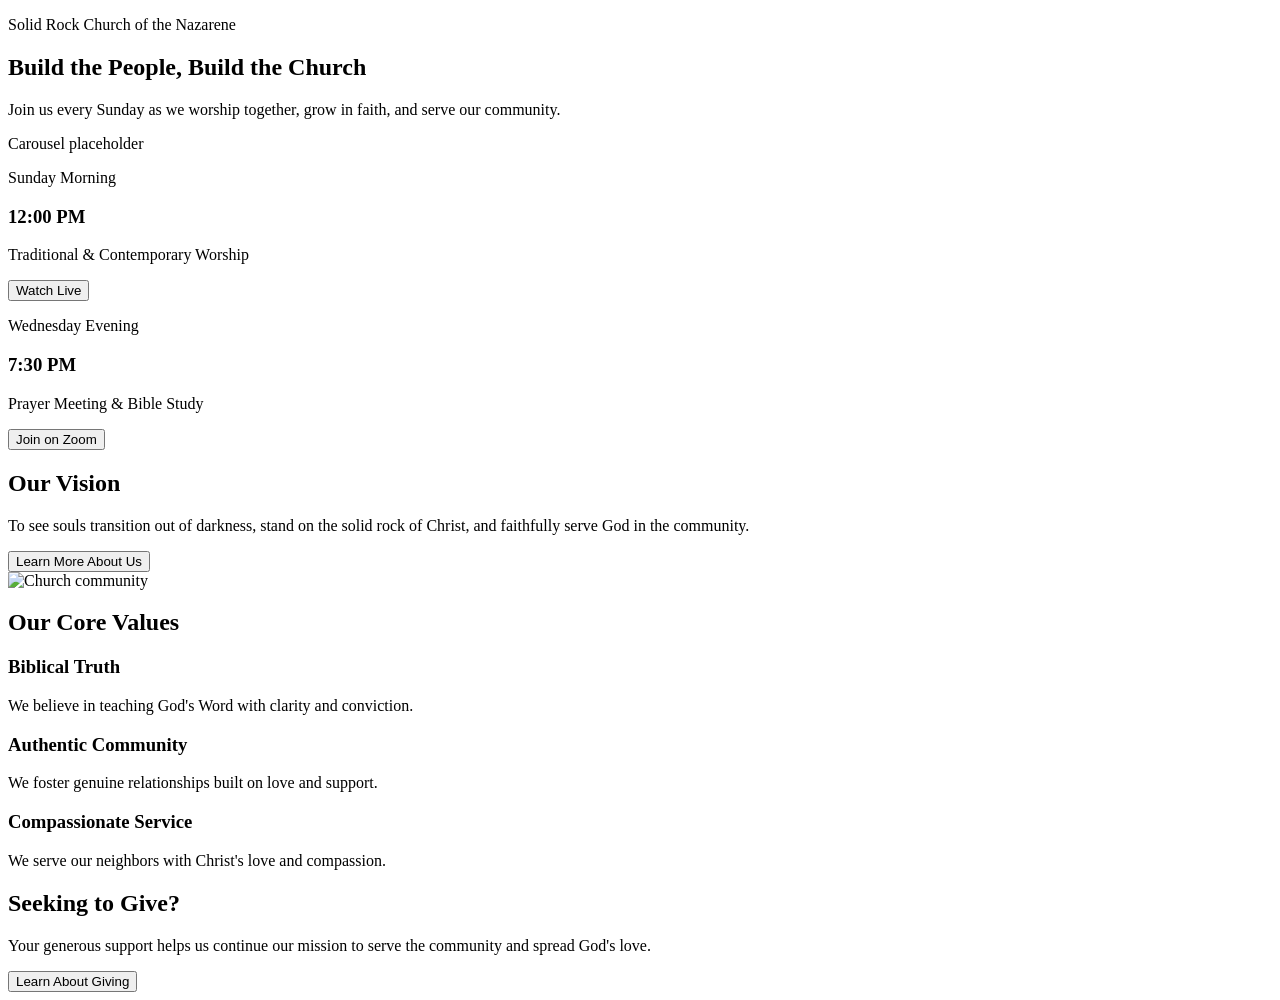
==== index.html @ b42fe3b1 "Add initial HTML structure for Solid Rock Church" ====
<!DOCTYPE html>
<html lang="en">
<head>
<meta charset="UTF-8">
<meta name="viewport" content="width=device-width, initial-scale=1.0">
<title>Solid Rock Church</title>
<link rel="stylesheet" href="style.css">
</head>

<body>

<!-- HERO -->
<section class="hero">
  <div class="hero-text">
    <p>Solid Rock Church of the Nazarene</p>

    <h1>
      Build the <strong>People</strong>, Build the
      <strong>Church</strong>
    </h1>

    <p>
      Join us every Sunday as we worship together,
      grow in faith, and serve our community.
    </p>
  </div>

  <div class="carousel">
    Carousel placeholder
  </div>
</section>

<!-- SERVICE TIMES -->
<section class="services">

  <div class="service">
    <p>Sunday Morning</p>
    <h3>12:00 PM</h3>
    <p>Traditional & Contemporary Worship</p>
    <button>Watch Live</button>
  </div>

  <div class="service">
    <p>Wednesday Evening</p>
    <h3>7:30 PM</h3>
    <p>Prayer Meeting & Bible Study</p>
    <button>Join on Zoom</button>
  </div>

</section>

<!-- VISION -->
<section class="vision">

  <div>
    <h2>Our Vision</h2>

    <p>
      To see souls transition out of darkness,
      stand on the solid rock of Christ,
      and faithfully serve God in the community.
    </p>

    <button>Learn More About Us</button>
  </div>

  <img src="hero.jpg" alt="Church community">

</section>

<!-- VALUES -->
<section class="values">

<h2>Our Core Values</h2>

<div class="value-grid">

<div>
<h3>Biblical Truth</h3>
<p>We believe in teaching God's Word with clarity and conviction.</p>
</div>

<div>
<h3>Authentic Community</h3>
<p>We foster genuine relationships built on love and support.</p>
</div>

<div>
<h3>Compassionate Service</h3>
<p>We serve our neighbors with Christ's love and compassion.</p>
</div>

</div>

</section>

<!-- CTA -->
<section class="cta">

<h2>Seeking to Give?</h2>

<p>
Your generous support helps us continue our mission
to serve the community and spread God's love.
</p>

<button>Learn About Giving</button>

</section>

<script src="script.js"></script>

</body>
</html>
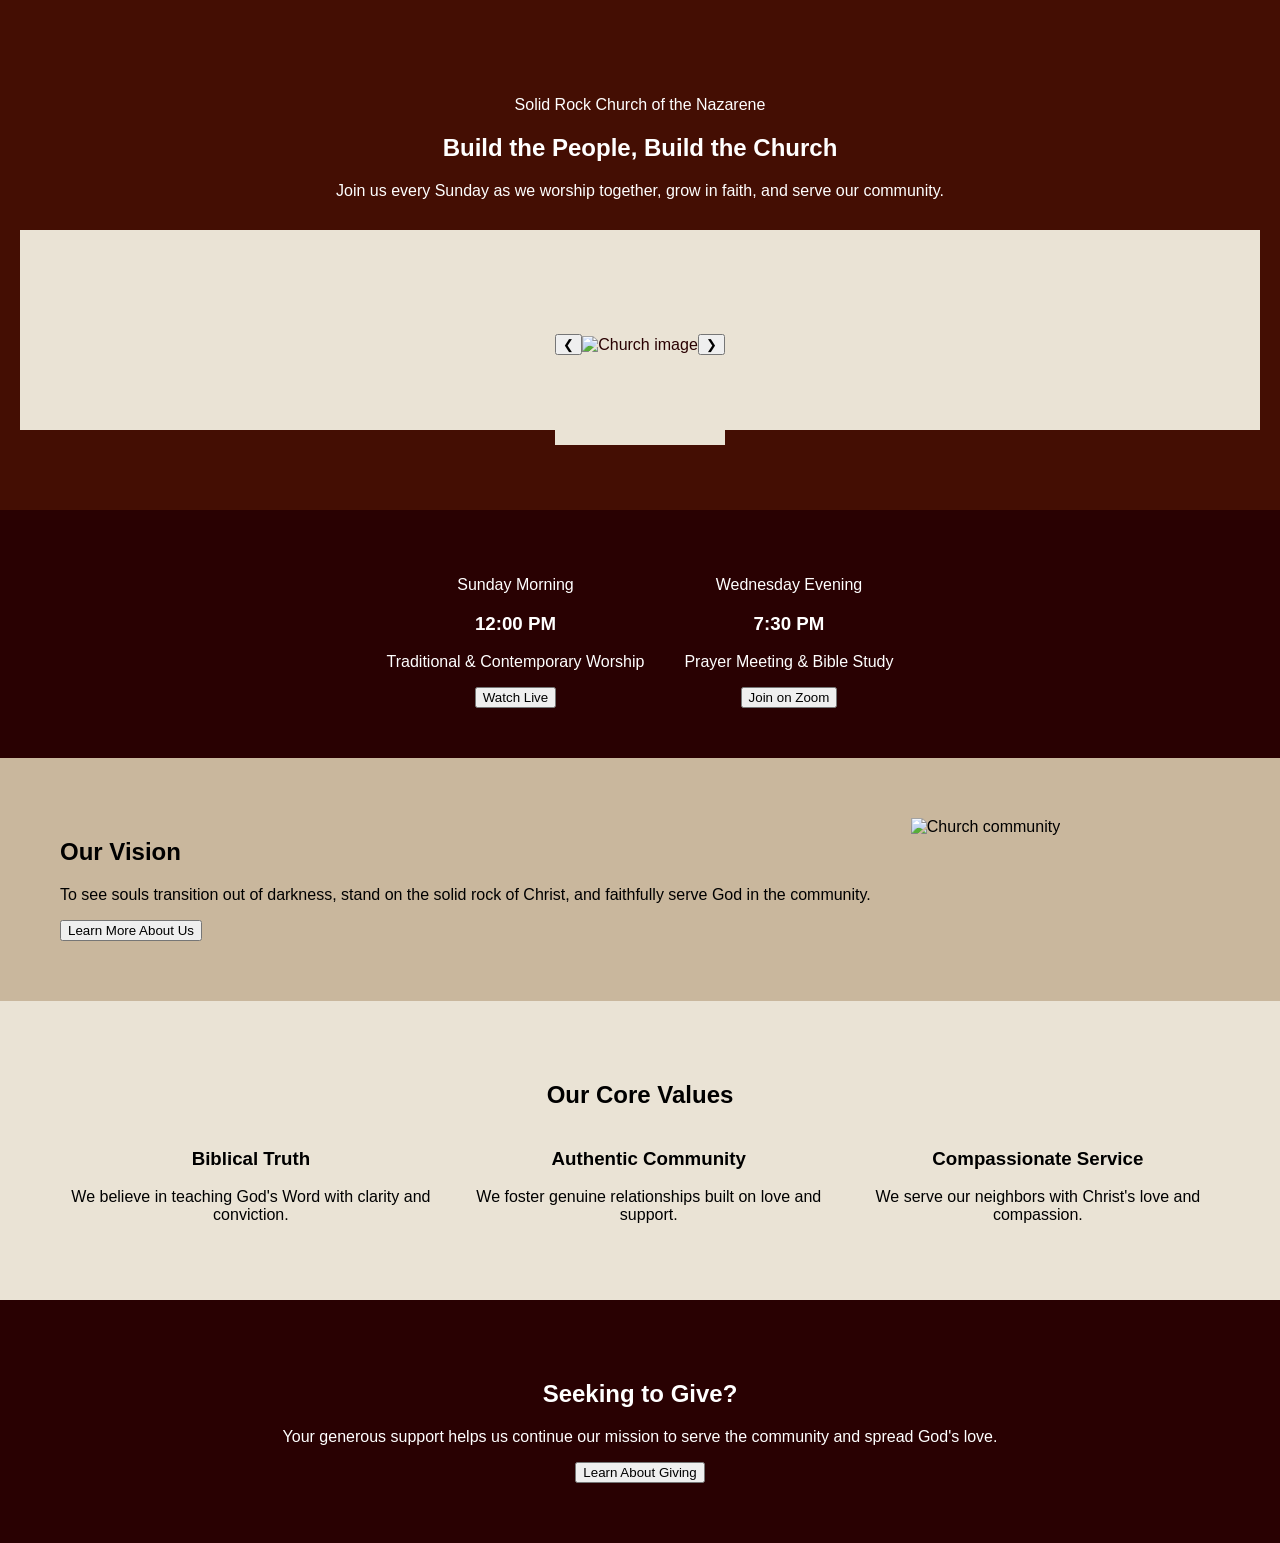
==== commit a230c67e: "Add carousel structure to index.html" ====
--- a/index.html
+++ b/index.html
@@ -26,7 +26,15 @@
   </div>
 
   <div class="carousel">
-    Carousel placeholder
+    <div class="carousel">
+
+  <button class="prev">&#10094;</button>
+
+  <img id="carousel-image" src="images/carousel1.jpg" alt="Church image">
+
+  <button class="next">&#10095;</button>
+
+</div>
   </div>
 </section>
 
--- a/style.css
+++ b/style.css
@@ -0,0 +1,57 @@
+body{
+font-family: Inter, sans-serif;
+margin:0;
+background:#EAE3D5;
+}
+
+.hero{
+background:#440E03;
+color:white;
+text-align:center;
+padding:80px 20px;
+}
+
+.carousel{
+background:#EAE3D5;
+color:#290102;
+height:200px;
+display:flex;
+align-items:center;
+justify-content:center;
+margin-top:30px;
+}
+
+.services{
+display:flex;
+justify-content:center;
+gap:40px;
+padding:50px;
+background:#290102;
+color:white;
+text-align:center;
+}
+
+.vision{
+display:flex;
+gap:40px;
+padding:60px;
+background:#c9b79d;
+}
+
+.values{
+text-align:center;
+padding:60px;
+}
+
+.value-grid{
+display:flex;
+gap:30px;
+justify-content:center;
+}
+
+.cta{
+background:#290102;
+color:white;
+text-align:center;
+padding:60px;
+}
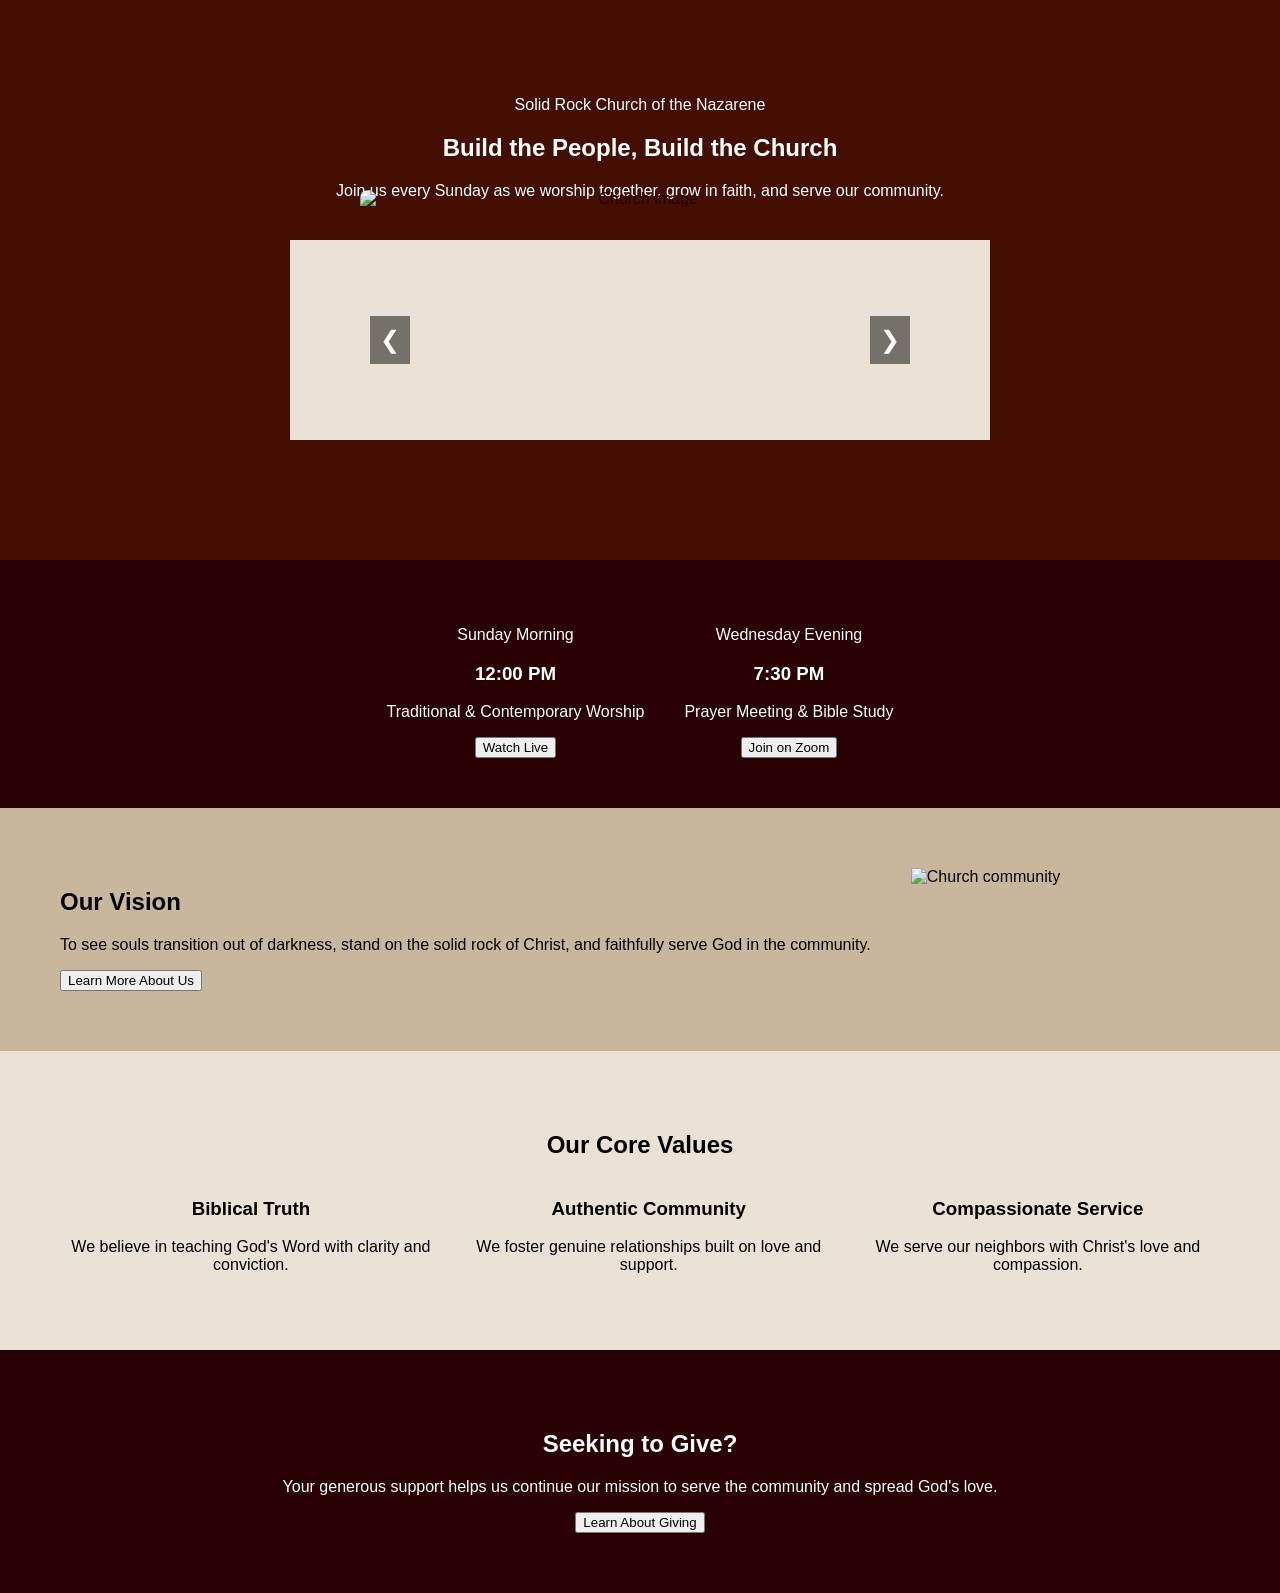
==== commit 06c4efec: "Add script.js reference to index.html" ====
--- a/index.html
+++ b/index.html
@@ -6,7 +6,7 @@
 <title>Solid Rock Church</title>
 <link rel="stylesheet" href="style.css">
 </head>
-
+<script src="script.js"></script>
 <body>
 
 <!-- HERO -->
--- a/style.css
+++ b/style.css
@@ -55,3 +55,37 @@
 text-align:center;
 padding:60px;
 }
+
+.carousel{
+position:relative;
+width:80%;
+max-width:700px;
+margin:40px auto;
+}
+
+.carousel img{
+width:100%;
+height:300px;
+object-fit:cover;
+border-radius:8px;
+}
+
+.carousel button{
+position:absolute;
+top:50%;
+transform:translateY(-50%);
+background:rgba(0,0,0,0.5);
+color:white;
+border:none;
+font-size:24px;
+padding:10px;
+cursor:pointer;
+}
+
+.prev{
+left:10px;
+}
+
+.next{
+right:10px;
+}
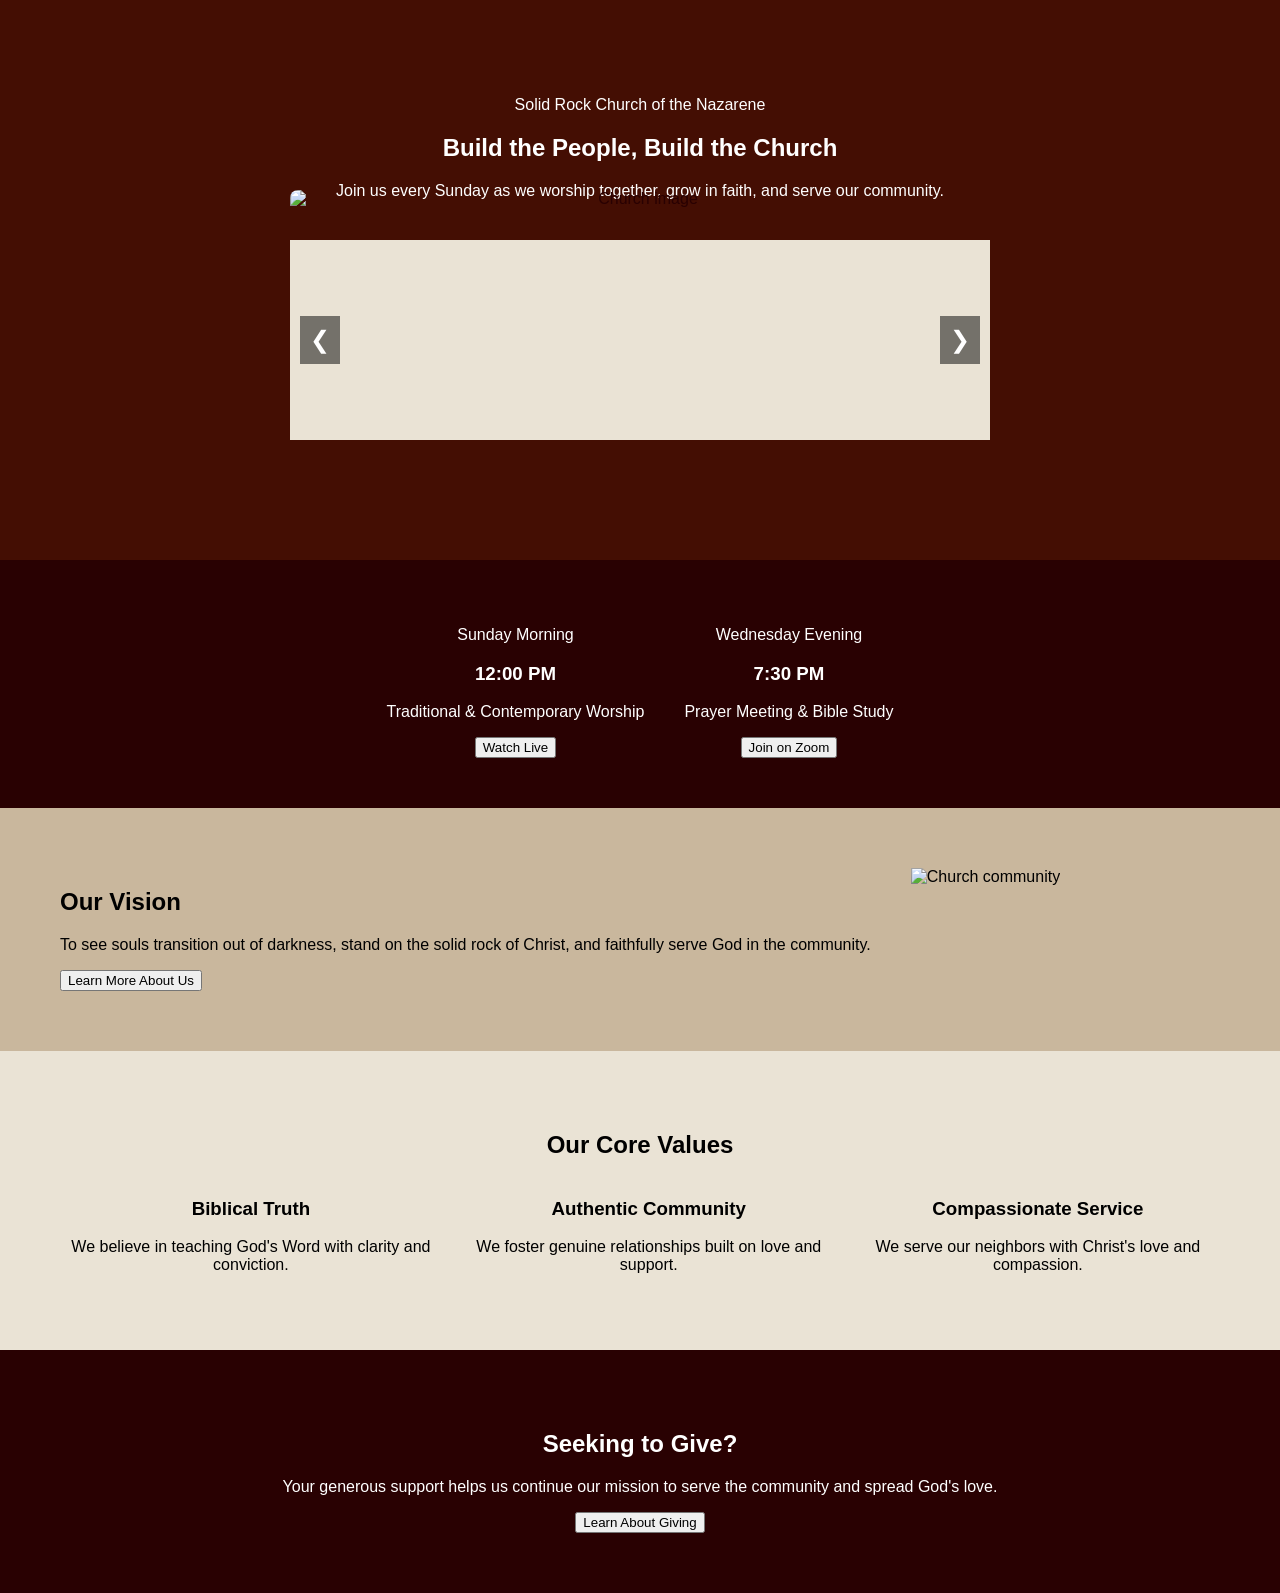
==== commit 4118098e: "Update HTML structure and improve links" ====
--- a/index.html
+++ b/index.html
@@ -6,7 +6,7 @@
 <title>Solid Rock Church</title>
 <link rel="stylesheet" href="style.css">
 </head>
-<script src="script.js"></script>
+
 <body>
 
 <!-- HERO -->
@@ -26,17 +26,16 @@
   </div>
 
   <div class="carousel">
-    <div class="carousel">
 
-  <button class="prev">&#10094;</button>
+    <button class="prev">&#10094;</button>
 
-  <img id="carousel-image" src="images/carousel1.jpg" alt="Church image">
+    <img id="carousel-image" src="images/carousel1.jpg" alt="Church image">
 
-  <button class="next">&#10095;</button>
+    <button class="next">&#10095;</button>
 
-</div>
   </div>
 </section>
+
 
 <!-- SERVICE TIMES -->
 <section class="services">
@@ -45,17 +44,24 @@
     <p>Sunday Morning</p>
     <h3>12:00 PM</h3>
     <p>Traditional & Contemporary Worship</p>
-    <button>Watch Live</button>
+
+    <a href="https://www.youtube.com/@solidrockchurchofthenazare5600/videos?view=2&sort=dd&live_view=503&shelf_id=4" target="_blank">
+      <button>Watch Live</button>
+    </a>
+
   </div>
 
   <div class="service">
     <p>Wednesday Evening</p>
     <h3>7:30 PM</h3>
     <p>Prayer Meeting & Bible Study</p>
+
     <button>Join on Zoom</button>
+
   </div>
 
 </section>
+
 
 <!-- VISION -->
 <section class="vision">
@@ -69,12 +75,16 @@
       and faithfully serve God in the community.
     </p>
 
-    <button>Learn More About Us</button>
+    <a href="about.html">
+      <button>Learn More About Us</button>
+    </a>
+
   </div>
 
-  <img src="hero.jpg" alt="Church community">
+  <img src="images/hero.jpg" alt="Church community">
 
 </section>
+
 
 <!-- VALUES -->
 <section class="values">
@@ -102,6 +112,7 @@
 
 </section>
 
+
 <!-- CTA -->
 <section class="cta">
 
@@ -116,6 +127,7 @@
 
 </section>
 
+
 <script src="script.js"></script>
 
 </body>
